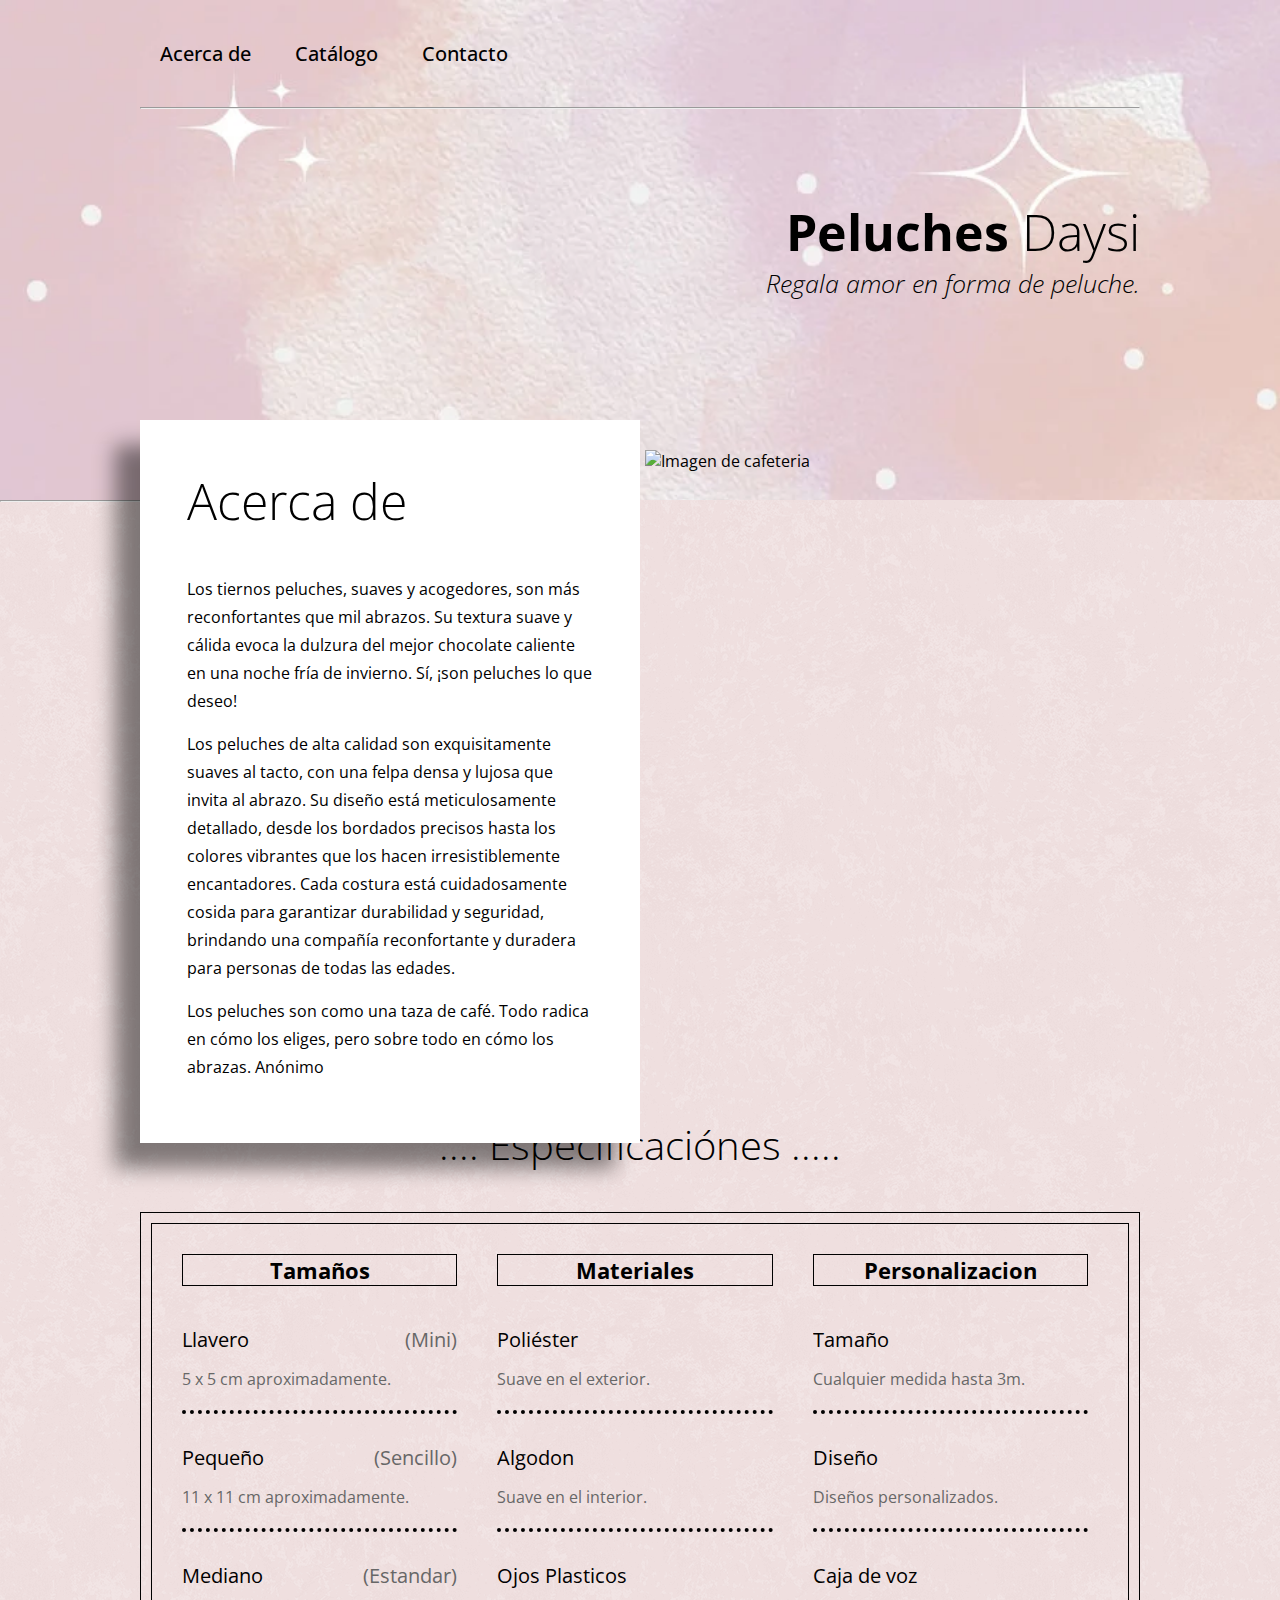
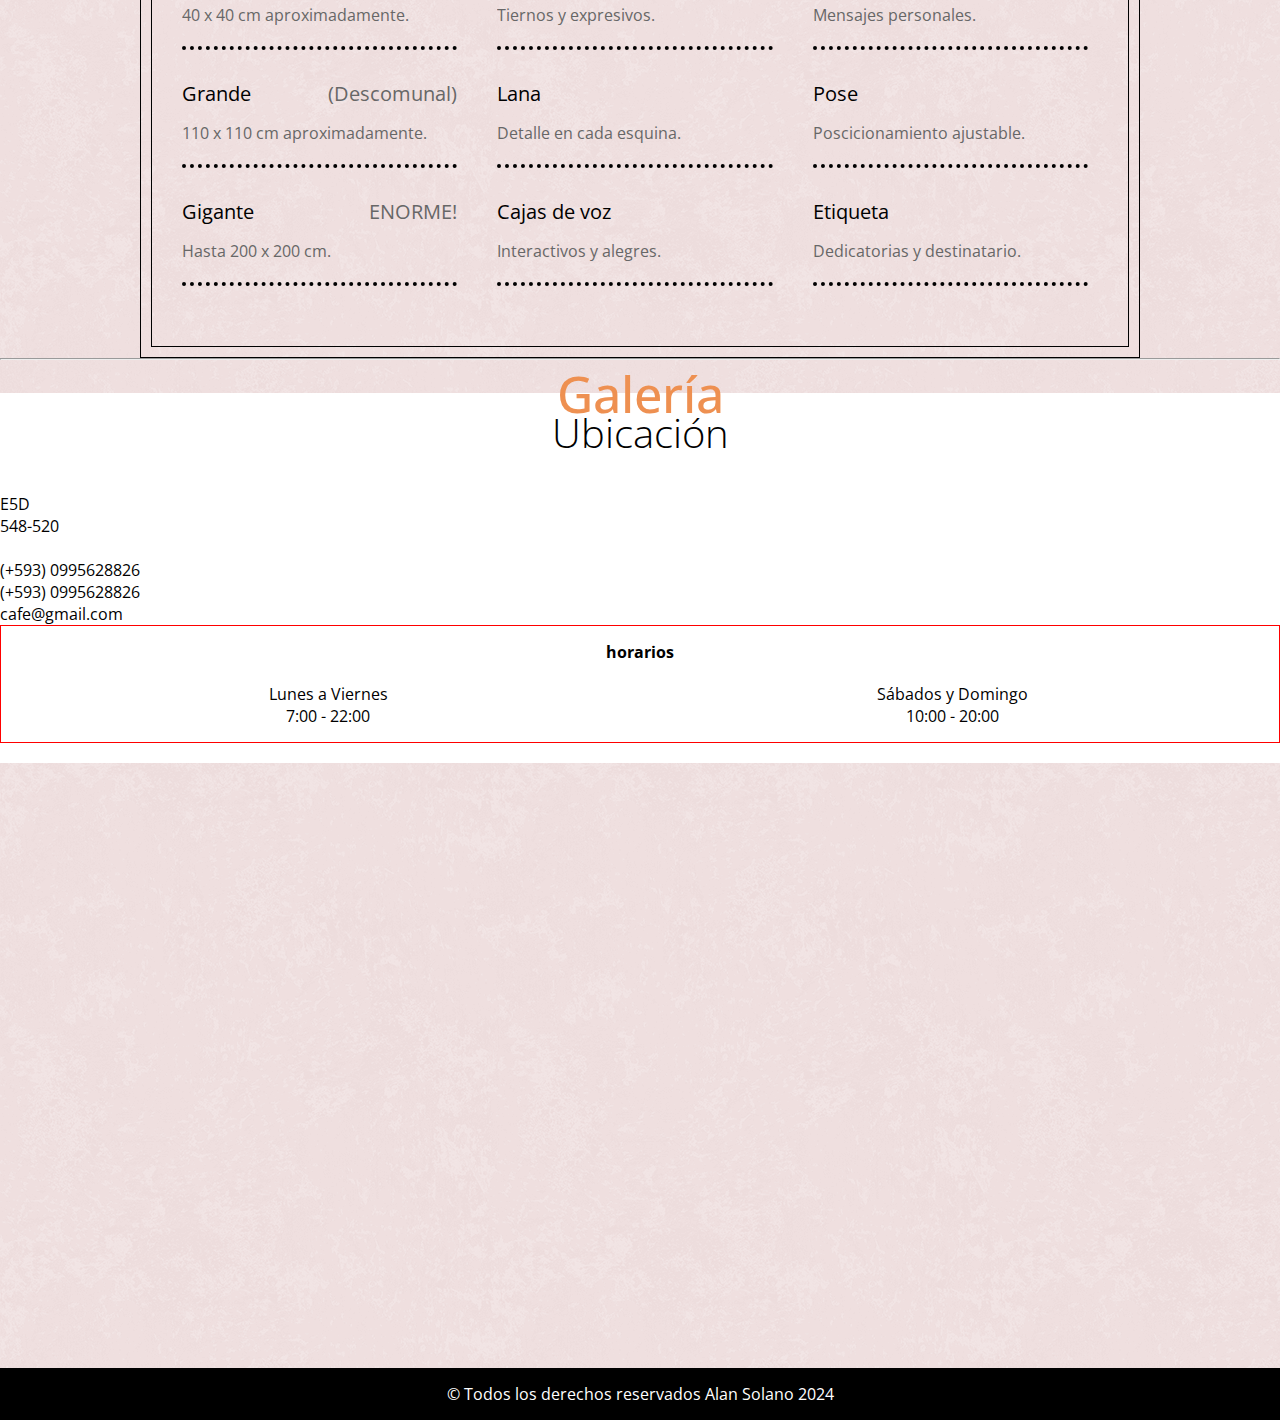
==== vistas/catalogo.html @ 6e0a6aca "proyecto" ====
<!--
    Programador:Alan Solano
    revicion:no
    fecha:24/04/2024
    detalle: Este el index de mi página web 
-->
<!DOCTYPE html>
<html lang="en">

<head>
    <meta charset="UTF-8">
    <meta name="viewport"
        content="width=device-width, user-scalable=0, maximun-scale=1.0, minimun-scale=1.0, initial-scale=1.0">
    <link rel="stylesheet" href="../estilos/estilos.css">
    <link rel="stylesheet" href="">
    <link rel="icon" type="image/png" href="imagenes/icono.png">
    <link href="https://fonts.googleapis.com/css2?family=Open+Sans:ital,wght@0,300..800;1,300..800&display=swap"
        rel="stylesheet">
    <title>Peluches Daysi</title>
   
</head>

<body>
    <header>
        <div class="contenedor">
            <nav class="menu">
                <a href="../index.html" id="btn-acerca-de">Acerca de</a>
                <a href="#" id="btn-catalogo">Catálogo</a>
                <a href="./contactos.html" id="btn-contacto">Contacto</a>
                <hr>
            </nav>
            <div class="texto">
                <h1 class="nombre">Peluches <span>Daysi</span></h1>
                <h3>Regala amor en forma de peluche.</h3>
            </div>
        </div>
    </header>
    <!--Section main-->
    <section class="main">
        <!--Seccion Acerca de-->
        <section class="acerca-de" id="acerca-de">
            <div class="contenedor">
                <div class="foto">
                    <img src="imagenes/peluche.jpg" alt="Imagen de cafeteria" id="img">
                </div>
                <article>
                    <h3>Acerca de</h3>
                    <p class="texto-central">Los tiernos peluches, suaves y acogedores, son más reconfortantes que mil abrazos. 
                        Su textura suave y cálida evoca la dulzura del mejor chocolate caliente en una noche fría de invierno. 
                        Sí, ¡son peluches lo que deseo!<br>
                    </p>
                    <p>Los peluches de alta calidad son exquisitamente suaves al tacto, con una felpa densa y lujosa que invita al abrazo. Su diseño está meticulosamente detallado, desde los bordados precisos hasta los colores vibrantes que los hacen irresistiblemente encantadores. Cada costura está cuidadosamente cosida para garantizar durabilidad y seguridad, brindando una compañía reconfortante y duradera para personas de todas las edades.</p>
                    <p class="texto-central">Los peluches son como una taza de café. Todo radica en cómo los eliges, pero sobre todo en cómo los abrazas. Anónimo
                    
                    </p>
                </article>
            </div>
            <hr>
        </section>
        <!--Fin acerca de -->
        <!--Fin menu-->
        <section class="menu">
            <div class="contenedor">
                <h3 class="titulo" id="platillos">.... Especificaciónes .....</h3>
                <div class="contenedor-menu">
                    <div class="contenedor-menu2">
                        <article>
                            <p class="categoria">Tamaños</p>
                            <div class="platos">
                                <p class="nombre">Llavero</p>
                                <p class="precio">(Mini)</p>
                                <p class="descripcion">5 x 5 cm aproximadamente.
                                </p>
                            </div>
                            <div class="platos">
                                <p class="nombre">Pequeño</p>
                                <p class="precio">(Sencillo)</p>
                                <p class="descripcion">11 x 11 cm aproximadamente.<br>
                                </p>
                            </div>
                            <div class="platos">
                                <p class="nombre">Mediano</p>
                                <p class="precio">(Estandar)</p>
                                <p class="descripcion">40 x 40 cm aproximadamente.
                                </p>
                            </div>
                            <div class="platos">
                                <p class="nombre">Grande</p>
                                <p class="precio">(Descomunal)</p>
                                <p class="descripcion">110 x 110 cm aproximadamente.
                                </p>
                            </div>
                            <div class="platos">
                                <p class="nombre">Gigante</p>
                                <p class="precio">ENORME!</p>
                                <p class="descripcion">Hasta 200 x 200 cm.
                                </p>
                            </div>
                        </article>
                        <!--Fin de la secion comer-->
                        <article>
                            <p class="categoria">Materiales</p>
                            <div class="platos">
                                <p class="nombre">Poliéster</p>
                                <p class="descripcion">Suave en el exterior.
                                </p>
                            </div>
                            <div class="platos">
                                <p class="nombre">Algodon</p>
                                <p class="descripcion">Suave en el interior.
                                </p>
                            </div>
                            <div class="platos">
                                <p class="nombre">Ojos Plasticos</p>
                                <p class="descripcion">Tiernos y expresivos.
                                </p>
                            </div>
                            <div class="platos">
                                <p class="nombre">Lana</p>
                                <p class="descripcion">Detalle en cada esquina.
                                </p>
                            </div>
                            <div class="platos">
                                <p class="nombre">Cajas de voz</p>
                                <p class="descripcion">Interactivos y alegres.
                                </p>
                            </div>
                        </article>
                        <article>
                            <p class="categoria">Personalizacion</p>
                            <div class="platos">
                                <p class="nombre">Tamaño</p>
                                <p class="descripcion">Cualquier medida hasta 3m.

                                </p>
                            </div>
                            <div class="platos">
                                <p class="nombre">Diseño</p>
                                <p class="descripcion">Diseños personalizados.
                                </p>
                            </div>
                            <div class="platos">
                                <p class="nombre">Caja de voz</p>
                                <p class="descripcion">Mensajes personales.
                                </p>
                            </div>
                            <div class="platos">
                                <p class="nombre">Pose</p>
                                <p class="descripcion">Poscicionamiento ajustable.
                                </p>
                            </div>
                            <div class="platos">
                                <p class="nombre">Etiqueta</p>
                                <p class="descripcion">Dedicatorias y destinatario.
                                </p>
                            </div>
                        </article>
                    </div>
                </div>
            </div>
        </section>
        <!--Fin de menú-->
        <!--Inicio de galería-->
        <hr>
        <h1 class="titulo-galeria">Galería</h1>
        <section class="galeria" id="galeria">
            <div class="foto">
                <a href=""><img src="imagenes/icono.png" alt=""></a>
            </div>
            <div class="foto">
                <a href=""><img src="imagenes/icono.png" alt=""></a>
            </div>
            <div class="foto">
                <a href=""><img src="imagenes/icono.png" alt=""></a>
            </div>
            
        </section>
        <hr>
        <!--Sección ubiación-->
        <section class="ubicacion" id="ubicacion">
            <div class="contenedor">
                <h3 class="titulo">Ubicación</h3>
            </div>
            <div class="direccion">
                <p class="calle">E5D <br />548-520</p><br>
                <p class="telefono">(+593) 0995628826</p>
                <p class="telefono">(+593) 0995628826</p>
                <p class="correo"> cafe@gmail.com</p>
            </div>
            <div class="horarios">
                <h4>horarios</h4>
                <p class="entre-semana">Lunes a Viernes <br> 7:00 - 22:00</p>
                <p class="fin-semana">Sábados y Domingo <br> 10:00 - 20:00</p>
            </div>

        </section>
        <!--Fin contactos-->
        <!--Inicio mapa-->
        <section class="mapa">
            <iframe
                src="https://www.google.com/maps/embed?pb=!1m18!1m12!1m3!1d3989.795718801471!2d-78.49954532596028!3d-0.19285473540654408!2m3!1f0!2f0!3f0!3m2!1i1024!2i768!4f13.1!3m3!1m2!1s0x91d59a6a396e7a79%3A0xb00ae5ab53467167!2sInstituto%20Superior%20Tecnol%C3%B3gico%20Quito!5e0!3m2!1ses-419!2sec!4v1714058876182!5m2!1ses-419!2sec"
                width="800" height="600" style="border:0;" allowfullscreen="" loading="lazy"
                referrerpolicy="no-referrer-when-downgrade"></iframe>

        </section>
        <!--finde mapa-->

    </section>
    <!--fin seccion main-->
    <footer>
        <div class="contendeorf">
            <div class="copyrigh">
                <p>&copy; Todos los derechos reservados Alan Solano 2024</p>
            </div>
        </div>
    </footer>
</body>

</html>
---- estilos/estilos.css ----
* {
    margin: 0;
    padding: 0;
    -webkit-box-sizing: border-box;
    -moz-box-sizing: border-box;
    box-sizing: border-box;
    background-color: url('../imagenes/bg.jpg');
}

body {
    font-family: "Open Sans", Arial, Sans-serif;
    font-size: 16px;
}

.contenedor {
    width: 90%;
    max-width: 1000px;
    margin: auto;
    overflow: hidden;
}

/*----ESTILOS HEADER-----*/
header {
    width: 100%;
    background: url('../imagenes/fondo.jpg') #f8c0d3;
    background-size: cover;
    background-attachment: fixed;
    background-position: center 0;
}

header .contenedor {
    position: relative;
    height: 500px;
}

header .menu {
    width: 100%;
    text-align: left;
}

header .menu a {
    color: rgb(0, 0, 0);
    font-size: 20px;
    font-weight: 500;
    display: inline-block;
    margin: 40px 20px;
    text-decoration: none;
    position: relative;
}

header .menu a:hover {
    color: rgb(245, 68, 245);
    text-decoration: underline;

}

header .texto {
    width: 100%;
    color: #000000;
    position: absolute;
    top: 50%;
    margin-top: -52px;
    text-align: right;

}

header .texto .nombre {
    font-size: 50px;
    font-weight: 600px;
}

header .texto .nombre span {
    font-weight: 300;
}

header .texto h3 {
    font-style: italic;
    font-size: 25px;
    font-weight: 300;
}

/*---MAIN---*/
.main {
    background: url('../imagenes/bg-all.jpg');
    background-repeat: repeat;
}

.main .acerca-de .contenedor {
    overflow: visible;
    position: relative;
}

.main .acerca-de .foto {
    width: 50%;
    position: relative;
    left: 5px;
    top: -50px;
    z-index: 0;
    float: right;
}

.main .acerca-de .foto img {
    vertical-align: top;
    width: 105%;
}

.main .acerca-de article {
    background: white;
    padding: 47px;
    width: 50%;
    position: absolute;
    top: -80px;
    z-index: 0;
    float: left;
    box-shadow: -25px 25px 20px rgba(0, 0, 0, 0.466);
}

.main .acerca-de article h3 {
    font-size: 50px;
    font-weight: 300;
    margin-bottom: 40px;


}

.main .acerca-de article p {

    line-height: 28px;
    margin-bottom: 15px;
}


/*---SECTION MENU---*/
.main .menu {
    padding-top: 590px;
}

.main .menu .titulo {
    font-size: 40px;
    font-weight: 300;
    margin-top: 25px;
    text-align: center;
    margin-bottom: 40px;
}


.main .menu .contenedor-menu,
.main .menu .contenedor-menu2 {
    border: 1px solid black;
    background: transparent;
    padding: 10px;
    overflow: hidden;


}

.main .menu article {
    padding: 20px;
    width: 33%;
    float: left;
}

.main .menu article .categoria {
    text-align: center;
    margin-bottom: 40px;
    font-weight: 700;
    font-size: 22px;
    border: 1px solid rgb(0, 0, 0);
}

.main .menu .platos {
    margin-bottom: 30px;
    padding-bottom: 20px;
    border-bottom: 4px dotted black;
    overflow: hidden;
}

.main .menu .nombre {
    font-size: 20px;
    margin-bottom: 15px;
    float: left;
}

.main .menu .precio {
    font-size: 20px;
    margin-bottom: 15px;
    color: #676767;
    float: right;
}

.main .menu .descripcion {
    font-size: 16px;
    color: #676767;
    clear: both;
}

.main .galeria {
    padding: 10%;
    overflow: hidden;
    margin-top: -150px;
    margin-bottom: -150px;
}

.main .titulo-galeria{
    text-align: center;
    font-size: 50px;
    color: rgb(238, 144, 81);
    font-weight: 500;
}

.main .galeria .foto {
    width: 33%;
    float: left;
 
padding: 10px;
}


.main .galeria .foto img {
    width: 100%;
    vertical-align: top;
    opacity: .7;
}


.main .galeria .foto img:hover {
    opacity: 1;
    -webkit-transition: all .3s ease;
    -o-transition: all .3 ease;
    transition: all .3 ease;
}

/*----Ubicación ----*/
.main .ubicacion {
    background: #fff;
    padding: 20px 0;
    overflow: hidden;
    margin-top: -35px;
}

.main .ubicacion .titulo {
    text-align: center;
    font-size: 40px;
    line-height: 40px;
    font-weight: 300;
    margin-bottom: 40px;
}


.main .ubicacion .horarios {
    float: right;
    width: 100%;
    text-align: right;
    overflow: hidden;
    padding: 15px;
    border: 1px solid red;
}


.main .ubicacion .horarios h4 {
    text-align: center;
    margin-bottom: 20px;
}

.main .ubicacion .horarios .entre-semana,
.main .ubicacion .horarios .fin-semana {
    width: 50%;
    float: left;
    text-align: center;
}

.main .mapa {
    width: 100%;
    overflow: hidden;
}

.main .mapa iframe {
    width: 100%;
    max-height: 600px;
}

/*---footer---*/
footer {
    background: #000;
}

footer .copyrigh {
    text-align: center;
    padding: 15px 0;
    color: #fff;
}

/*---Media Querys---*/

@media screen and (max-width : 800px) {
    header .contenedor {
        position: static;
        height: auto;
    }

    header .texto {
        position: static;
        margin: 100px 0;
    }

    header .menu {
        text-align: center;
    }

    header .menu a {
        margin: 20px 10px;
    }

    header .contenedor .texto h1 {
        font-size: 30px;
    }

    header .contenedor .texto h3 {
        font-size: 18px;
    }

    .main .acerca-de .foto {
        width: 100%;
        position: relative;
    }

    .main .acerca-de article {
        position: relative;
        width: 100%;
    }
    .main .menu article {
        width: 100%;
    }
    .main .menu {
        padding-top: 300px;
    }
    .main .galeria .foto {
        width: 50%;
    }

}
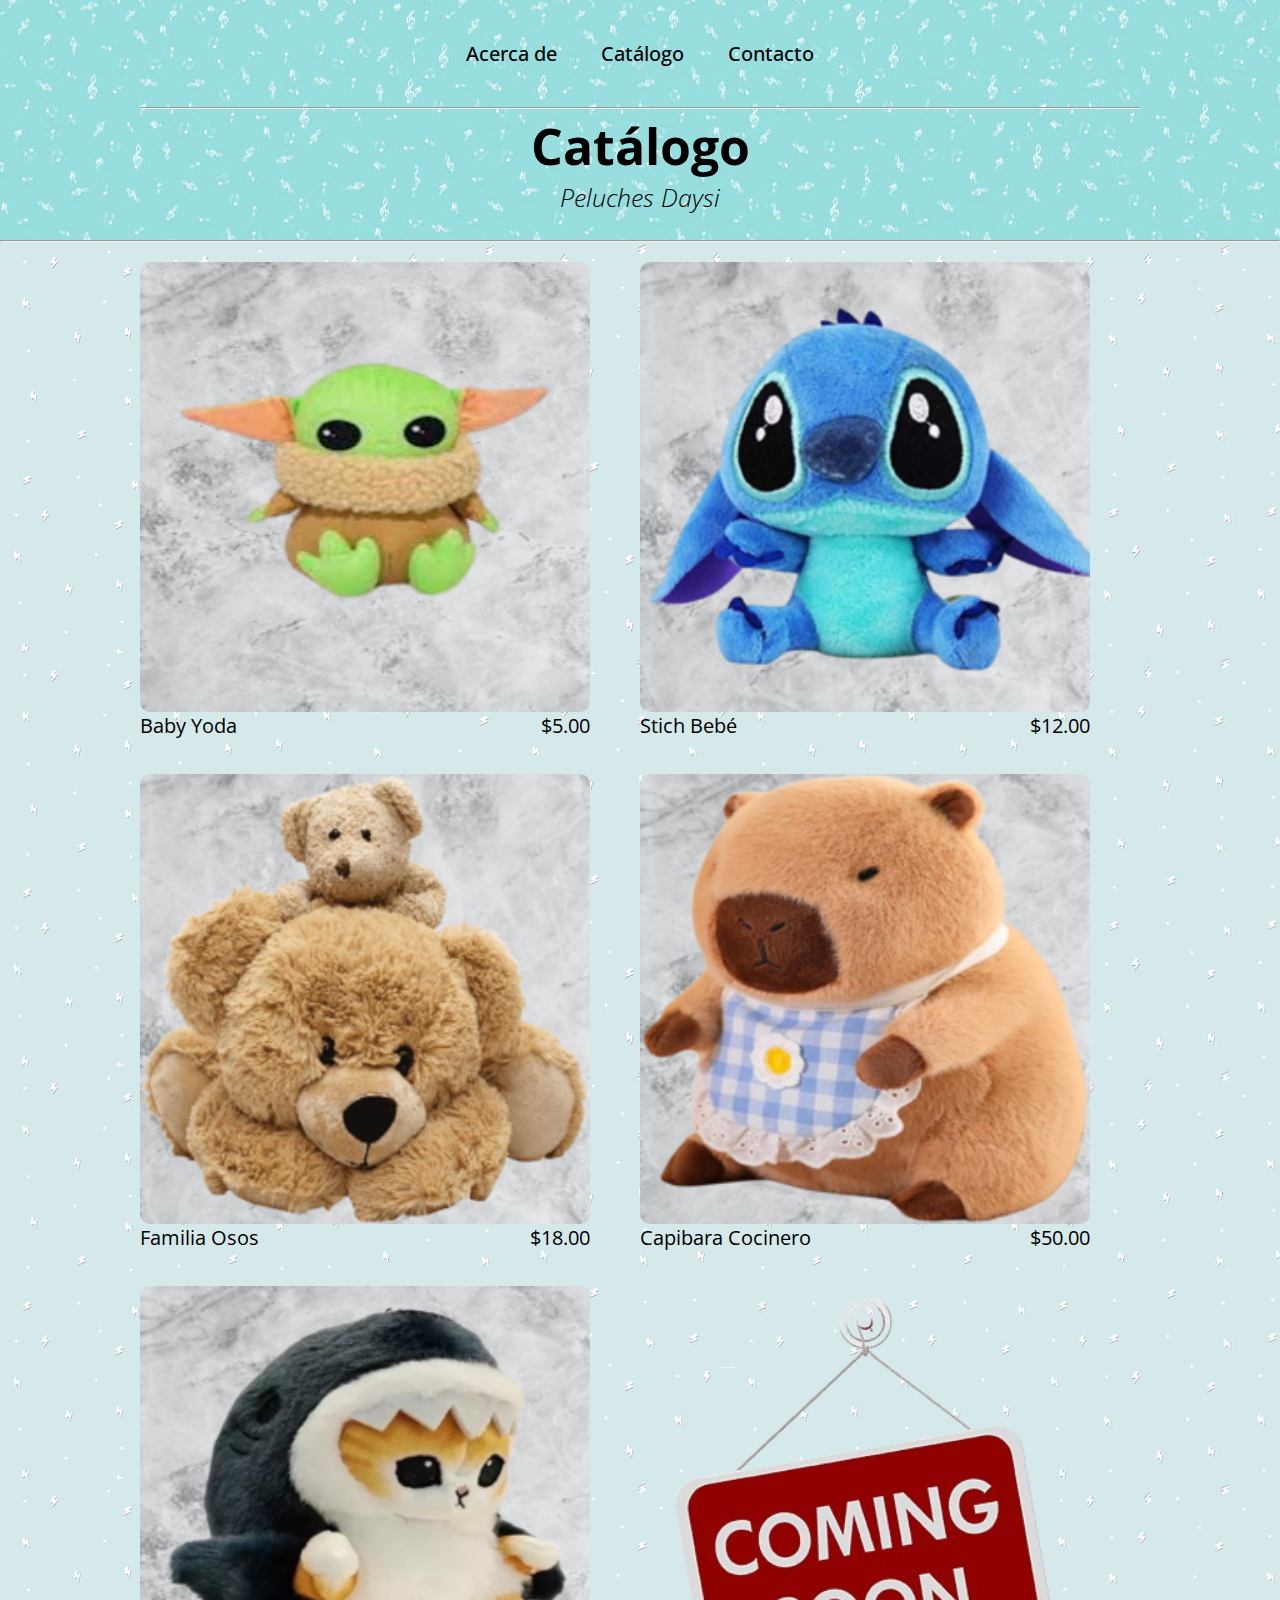
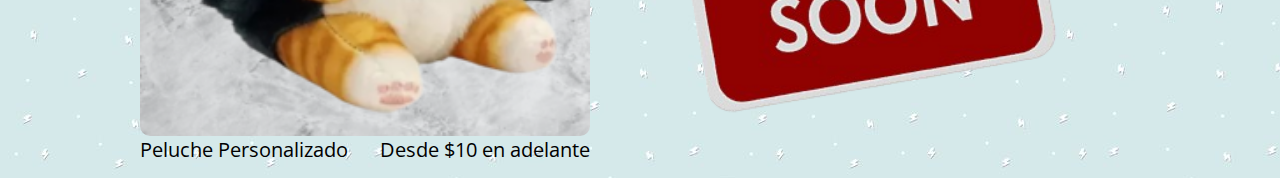
==== commit c8af1702: "proyecto" ====
--- a/vistas/catalogo.html
+++ b/vistas/catalogo.html
@@ -1,8 +1,7 @@
 <!--
     Programador:Alan Solano
-    revicion:no
-    fecha:24/04/2024
-    detalle: Este el index de mi página web 
+    fecha:28/04/2024
+    detalle: Este el catalogo de mi página web 
 -->
 <!DOCTYPE html>
 <html lang="en">
@@ -11,17 +10,18 @@
     <meta charset="UTF-8">
     <meta name="viewport"
         content="width=device-width, user-scalable=0, maximun-scale=1.0, minimun-scale=1.0, initial-scale=1.0">
-    <link rel="stylesheet" href="../estilos/estilos.css">
+    <link rel="stylesheet" href="../estilos/estiloscat.css">
     <link rel="stylesheet" href="">
-    <link rel="icon" type="image/png" href="imagenes/icono.png">
+    <link rel="icon" type="image/png" href="../imagenes/icono.png">
     <link href="https://fonts.googleapis.com/css2?family=Open+Sans:ital,wght@0,300..800;1,300..800&display=swap"
         rel="stylesheet">
-    <title>Peluches Daysi</title>
-   
+    <title>Catálogo</title>
+
 </head>
 
 <body>
     <header>
+        <!--Inicio Header-->
         <div class="contenedor">
             <nav class="menu">
                 <a href="../index.html" id="btn-acerca-de">Acerca de</a>
@@ -30,190 +30,71 @@
                 <hr>
             </nav>
             <div class="texto">
-                <h1 class="nombre">Peluches <span>Daysi</span></h1>
-                <h3>Regala amor en forma de peluche.</h3>
+                <h1 class="nombre">Catálogo</h1>
+                <h3>Peluches Daysi</h3>
             </div>
         </div>
     </header>
+    <!--Fin Header-->
     <!--Section main-->
     <section class="main">
-        <!--Seccion Acerca de-->
-        <section class="acerca-de" id="acerca-de">
+        <hr>
+        <section class="cat">
             <div class="contenedor">
-                <div class="foto">
-                    <img src="imagenes/peluche.jpg" alt="Imagen de cafeteria" id="img">
-                </div>
-                <article>
-                    <h3>Acerca de</h3>
-                    <p class="texto-central">Los tiernos peluches, suaves y acogedores, son más reconfortantes que mil abrazos. 
-                        Su textura suave y cálida evoca la dulzura del mejor chocolate caliente en una noche fría de invierno. 
-                        Sí, ¡son peluches lo que deseo!<br>
-                    </p>
-                    <p>Los peluches de alta calidad son exquisitamente suaves al tacto, con una felpa densa y lujosa que invita al abrazo. Su diseño está meticulosamente detallado, desde los bordados precisos hasta los colores vibrantes que los hacen irresistiblemente encantadores. Cada costura está cuidadosamente cosida para garantizar durabilidad y seguridad, brindando una compañía reconfortante y duradera para personas de todas las edades.</p>
-                    <p class="texto-central">Los peluches son como una taza de café. Todo radica en cómo los eliges, pero sobre todo en cómo los abrazas. Anónimo
-                    
-                    </p>
-                </article>
-            </div>
-            <hr>
-        </section>
-        <!--Fin acerca de -->
-        <!--Fin menu-->
-        <section class="menu">
-            <div class="contenedor">
-                <h3 class="titulo" id="platillos">.... Especificaciónes .....</h3>
-                <div class="contenedor-menu">
-                    <div class="contenedor-menu2">
-                        <article>
-                            <p class="categoria">Tamaños</p>
-                            <div class="platos">
-                                <p class="nombre">Llavero</p>
-                                <p class="precio">(Mini)</p>
-                                <p class="descripcion">5 x 5 cm aproximadamente.
-                                </p>
-                            </div>
-                            <div class="platos">
-                                <p class="nombre">Pequeño</p>
-                                <p class="precio">(Sencillo)</p>
-                                <p class="descripcion">11 x 11 cm aproximadamente.<br>
-                                </p>
-                            </div>
-                            <div class="platos">
-                                <p class="nombre">Mediano</p>
-                                <p class="precio">(Estandar)</p>
-                                <p class="descripcion">40 x 40 cm aproximadamente.
-                                </p>
-                            </div>
-                            <div class="platos">
-                                <p class="nombre">Grande</p>
-                                <p class="precio">(Descomunal)</p>
-                                <p class="descripcion">110 x 110 cm aproximadamente.
-                                </p>
-                            </div>
-                            <div class="platos">
-                                <p class="nombre">Gigante</p>
-                                <p class="precio">ENORME!</p>
-                                <p class="descripcion">Hasta 200 x 200 cm.
-                                </p>
-                            </div>
-                        </article>
-                        <!--Fin de la secion comer-->
-                        <article>
-                            <p class="categoria">Materiales</p>
-                            <div class="platos">
-                                <p class="nombre">Poliéster</p>
-                                <p class="descripcion">Suave en el exterior.
-                                </p>
-                            </div>
-                            <div class="platos">
-                                <p class="nombre">Algodon</p>
-                                <p class="descripcion">Suave en el interior.
-                                </p>
-                            </div>
-                            <div class="platos">
-                                <p class="nombre">Ojos Plasticos</p>
-                                <p class="descripcion">Tiernos y expresivos.
-                                </p>
-                            </div>
-                            <div class="platos">
-                                <p class="nombre">Lana</p>
-                                <p class="descripcion">Detalle en cada esquina.
-                                </p>
-                            </div>
-                            <div class="platos">
-                                <p class="nombre">Cajas de voz</p>
-                                <p class="descripcion">Interactivos y alegres.
-                                </p>
-                            </div>
-                        </article>
-                        <article>
-                            <p class="categoria">Personalizacion</p>
-                            <div class="platos">
-                                <p class="nombre">Tamaño</p>
-                                <p class="descripcion">Cualquier medida hasta 3m.
-
-                                </p>
-                            </div>
-                            <div class="platos">
-                                <p class="nombre">Diseño</p>
-                                <p class="descripcion">Diseños personalizados.
-                                </p>
-                            </div>
-                            <div class="platos">
-                                <p class="nombre">Caja de voz</p>
-                                <p class="descripcion">Mensajes personales.
-                                </p>
-                            </div>
-                            <div class="platos">
-                                <p class="nombre">Pose</p>
-                                <p class="descripcion">Poscicionamiento ajustable.
-                                </p>
-                            </div>
-                            <div class="platos">
-                                <p class="nombre">Etiqueta</p>
-                                <p class="descripcion">Dedicatorias y destinatario.
-                                </p>
-                            </div>
-                        </article>
+                <!--Inicio Catálogo-->
+                <div class="catlg">
+                    <div class="thumb">
+                        <a href="../vistas/pel1.html"><img src="../imagenes/catalogo/pel1.jpg" alt="Lorem Ipsum"></a>
+                    </div>
+                    <div class="descripcion">
+                        <p class="nombre">Baby Yoda</p>
+                        <p class="precio">$5.00</p>
                     </div>
                 </div>
-            </div>
+                <div class="catlg">
+                    <div class="thumb">
+                        <a href="../vistas/pel2.html"><img src="../imagenes/catalogo/pel2.jpg" alt="Lorem Ipsum"></a>
+                    </div>
+                    <div class="descripcion">
+                        <p class="nombre">Stich Bebé</p>
+                        <p class="precio">$12.00</p>
+                    </div>
+                </div>
+                <div class="catlg">
+                    <div class="thumb">
+                        <a href="../vistas/pel3.html"><img src="../imagenes/catalogo/pel3.jpg" alt="Lorem Ipsum"></a>
+                    </div>
+                    <div class="descripcion">
+                        <p class="nombre">Familia Osos</p>
+                        <p class="precio">$18.00</p>
+                    </div>
+                </div>
+                <div class="catlg">
+                    <div class="thumb">
+                        <a href="../vistas/pel4.html"><img src="../imagenes/catalogo/pel4.jpg" alt="Lorem Ipsum"></a>
+                    </div>
+                    <div class="descripcion">
+                        <p class="nombre">Capibara Cocinero</p>
+                        <p class="precio">$50.00</p>
+                    </div>
+                </div>
+                <div class="catlg">
+                    <div class="thumb">
+                        <a href="../vistas/pel5.html"><img src="../imagenes/catalogo/pel5.jpg" alt="Lorem Ipsum"></a>
+                    </div>
+                    <div class="descripcion">
+                        <p class="nombre">Peluche Personalizado</p>
+                        <p class="precio">Desde $10 en adelante</p>
+                    </div>
+                </div>
+                <div class="catlg">
+                    <div class="thumb">
+                        <a href="#"><img src="../imagenes/catalogo/prox.png" alt="Lorem Ipsum"></a>
+                    </div>
+                </div>
+                <!--Fin Catalogo-->
         </section>
-        <!--Fin de menú-->
-        <!--Inicio de galería-->
-        <hr>
-        <h1 class="titulo-galeria">Galería</h1>
-        <section class="galeria" id="galeria">
-            <div class="foto">
-                <a href=""><img src="imagenes/icono.png" alt=""></a>
-            </div>
-            <div class="foto">
-                <a href=""><img src="imagenes/icono.png" alt=""></a>
-            </div>
-            <div class="foto">
-                <a href=""><img src="imagenes/icono.png" alt=""></a>
-            </div>
-            
-        </section>
-        <hr>
-        <!--Sección ubiación-->
-        <section class="ubicacion" id="ubicacion">
-            <div class="contenedor">
-                <h3 class="titulo">Ubicación</h3>
-            </div>
-            <div class="direccion">
-                <p class="calle">E5D <br />548-520</p><br>
-                <p class="telefono">(+593) 0995628826</p>
-                <p class="telefono">(+593) 0995628826</p>
-                <p class="correo"> cafe@gmail.com</p>
-            </div>
-            <div class="horarios">
-                <h4>horarios</h4>
-                <p class="entre-semana">Lunes a Viernes <br> 7:00 - 22:00</p>
-                <p class="fin-semana">Sábados y Domingo <br> 10:00 - 20:00</p>
-            </div>
-
-        </section>
-        <!--Fin contactos-->
-        <!--Inicio mapa-->
-        <section class="mapa">
-            <iframe
-                src="https://www.google.com/maps/embed?pb=!1m18!1m12!1m3!1d3989.795718801471!2d-78.49954532596028!3d-0.19285473540654408!2m3!1f0!2f0!3f0!3m2!1i1024!2i768!4f13.1!3m3!1m2!1s0x91d59a6a396e7a79%3A0xb00ae5ab53467167!2sInstituto%20Superior%20Tecnol%C3%B3gico%20Quito!5e0!3m2!1ses-419!2sec!4v1714058876182!5m2!1ses-419!2sec"
-                width="800" height="600" style="border:0;" allowfullscreen="" loading="lazy"
-                referrerpolicy="no-referrer-when-downgrade"></iframe>
-
-        </section>
-        <!--finde mapa-->
-
     </section>
-    <!--fin seccion main-->
-    <footer>
-        <div class="contendeorf">
-            <div class="copyrigh">
-                <p>&copy; Todos los derechos reservados Alan Solano 2024</p>
-            </div>
-        </div>
-    </footer>
 </body>
 
 </html>--- a/estilos/estiloscat.css
+++ b/estilos/estiloscat.css
@@ -0,0 +1,116 @@
+* {
+    margin: 0;
+    padding: 0;
+    -webkit-box-sizing: border-box;
+    -moz-box-sizing: border-box;
+    box-sizing: border-box;
+    background-color: url('../imagenes/bg.jpg');
+}
+
+body {
+    font-family: "Open Sans", Arial, Sans-serif;
+    font-size: 16px;
+}
+
+.contenedor {
+    width: 90%;
+    max-width: 1000px;
+    margin: auto;
+    overflow: hidden;
+}
+
+/*----ESTILOS HEADER-----*/
+header {
+    width: 100%;
+    background: url('../imagenes/catalogo/fond.jpg') #9fecec;
+    background-attachment: fixed;
+    background-position: center;
+}
+
+header .contenedor {    
+    position: relative;
+    height: 240px;
+}
+
+header .menu {
+    width: 100%;
+    text-align: center;
+}
+
+header .menu a {
+    color: rgb(0, 0, 0);
+    font-size: 20px;
+    font-weight: 500;
+    display: inline-block;
+    margin: 40px 20px;
+    text-decoration: none;
+}
+
+header .menu a:hover {
+    color: rgb(245, 68, 245);
+    text-decoration: underline;
+    margin-top: 35px;
+
+}
+
+header .texto {
+    width: 100%;
+    color: #000000;
+    position: absolute;
+    top: 50%;
+    margin-top: -8px;
+    text-align: center;
+
+}
+
+header .texto .nombre {
+    font-size: 50px;
+    font-weight: 600px;
+}
+
+header .texto h3 {
+    font-style: italic;
+    font-size: 25px;
+    font-weight: 300;
+}
+
+/*---MAIN---*/
+.main {
+    background: url('../imagenes/catalogo/bg-cat.jpg');
+    background-repeat: repeat;
+}
+
+
+.main .catlg{
+    width: 50%;
+    float: left;
+}
+
+.main .catlg .thumb img {
+    width: 90%;
+    margin-top: 20px;
+    vertical-align: top;
+   border-radius: 10px;
+}
+
+.main .cat .nombre {
+    font-size: 20px;
+    margin-bottom: 15px;
+    float: left;
+}
+
+.main .cat .precio {
+    font-size: 20px;
+    margin-bottom: 15px;
+    margin-right: 50px;
+    float: right;
+}
+
+
+.main .catlg .thumb img:hover {
+    opacity: .7;
+    border: 5px double rgba(114, 114, 114, 0.767);
+    -webkit-transition: all .3s ease;
+    -o-transition: all .3 ease;
+    transition: all .3 ease;
+}
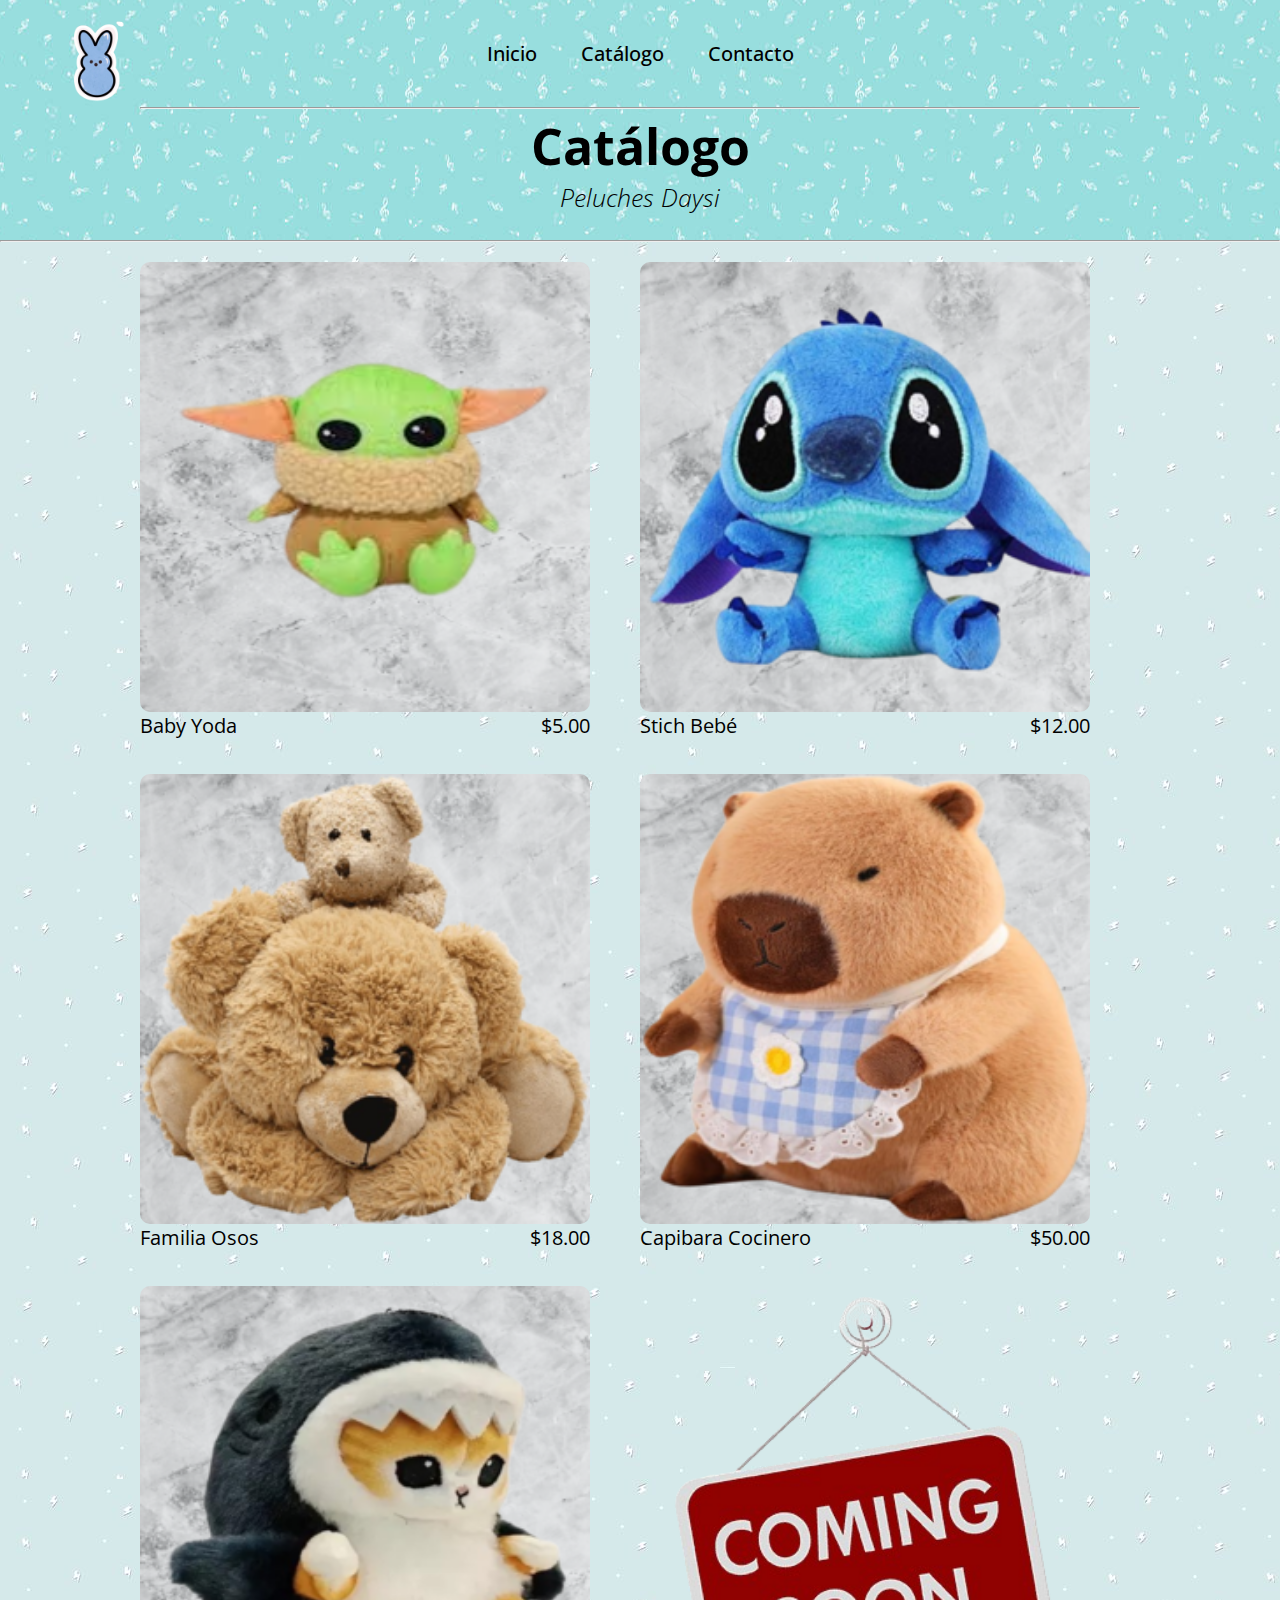
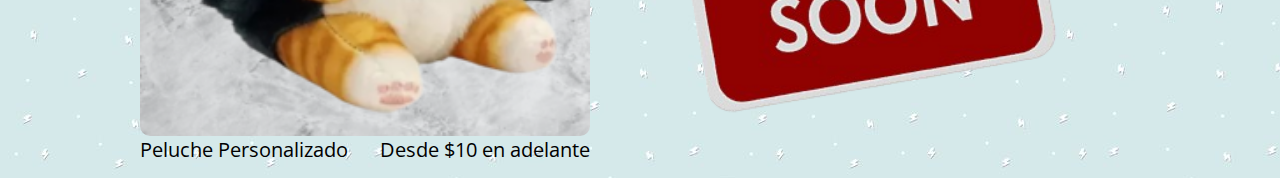
==== commit 9fc83d9d: "proy" ====
--- a/vistas/catalogo.html
+++ b/vistas/catalogo.html
@@ -21,10 +21,15 @@
 
 <body>
     <header>
+        <div class="ikon">
+            <a href="../index.html"><img src="../imagenes/icono.png" alt="Lorem Ipsum"></a>
+        </div>
         <!--Inicio Header-->
         <div class="contenedor">
+            
             <nav class="menu">
-                <a href="../index.html" id="btn-acerca-de">Acerca de</a>
+               
+                <a href="../index.html" id="btn-acerca-de">Inicio</a>
                 <a href="#" id="btn-catalogo">Catálogo</a>
                 <a href="./contactos.html" id="btn-contacto">Contacto</a>
                 <hr>
--- a/estilos/estiloscat.css
+++ b/estilos/estiloscat.css
@@ -32,6 +32,19 @@
     height: 240px;
 }
 
+header .ikon{
+    text-align: left;
+    margin-left: 50px;
+}
+.ikon img{
+    position: absolute;
+    margin-top: 10px;
+    width: 100px;
+   
+}
+.ikon img:hover{
+    opacity: .7;
+}
 header .menu {
     width: 100%;
     text-align: center;
@@ -47,7 +60,7 @@
 }
 
 header .menu a:hover {
-    color: rgb(245, 68, 245);
+    color: rgb(46, 175, 164);
     text-decoration: underline;
     margin-top: 35px;
 
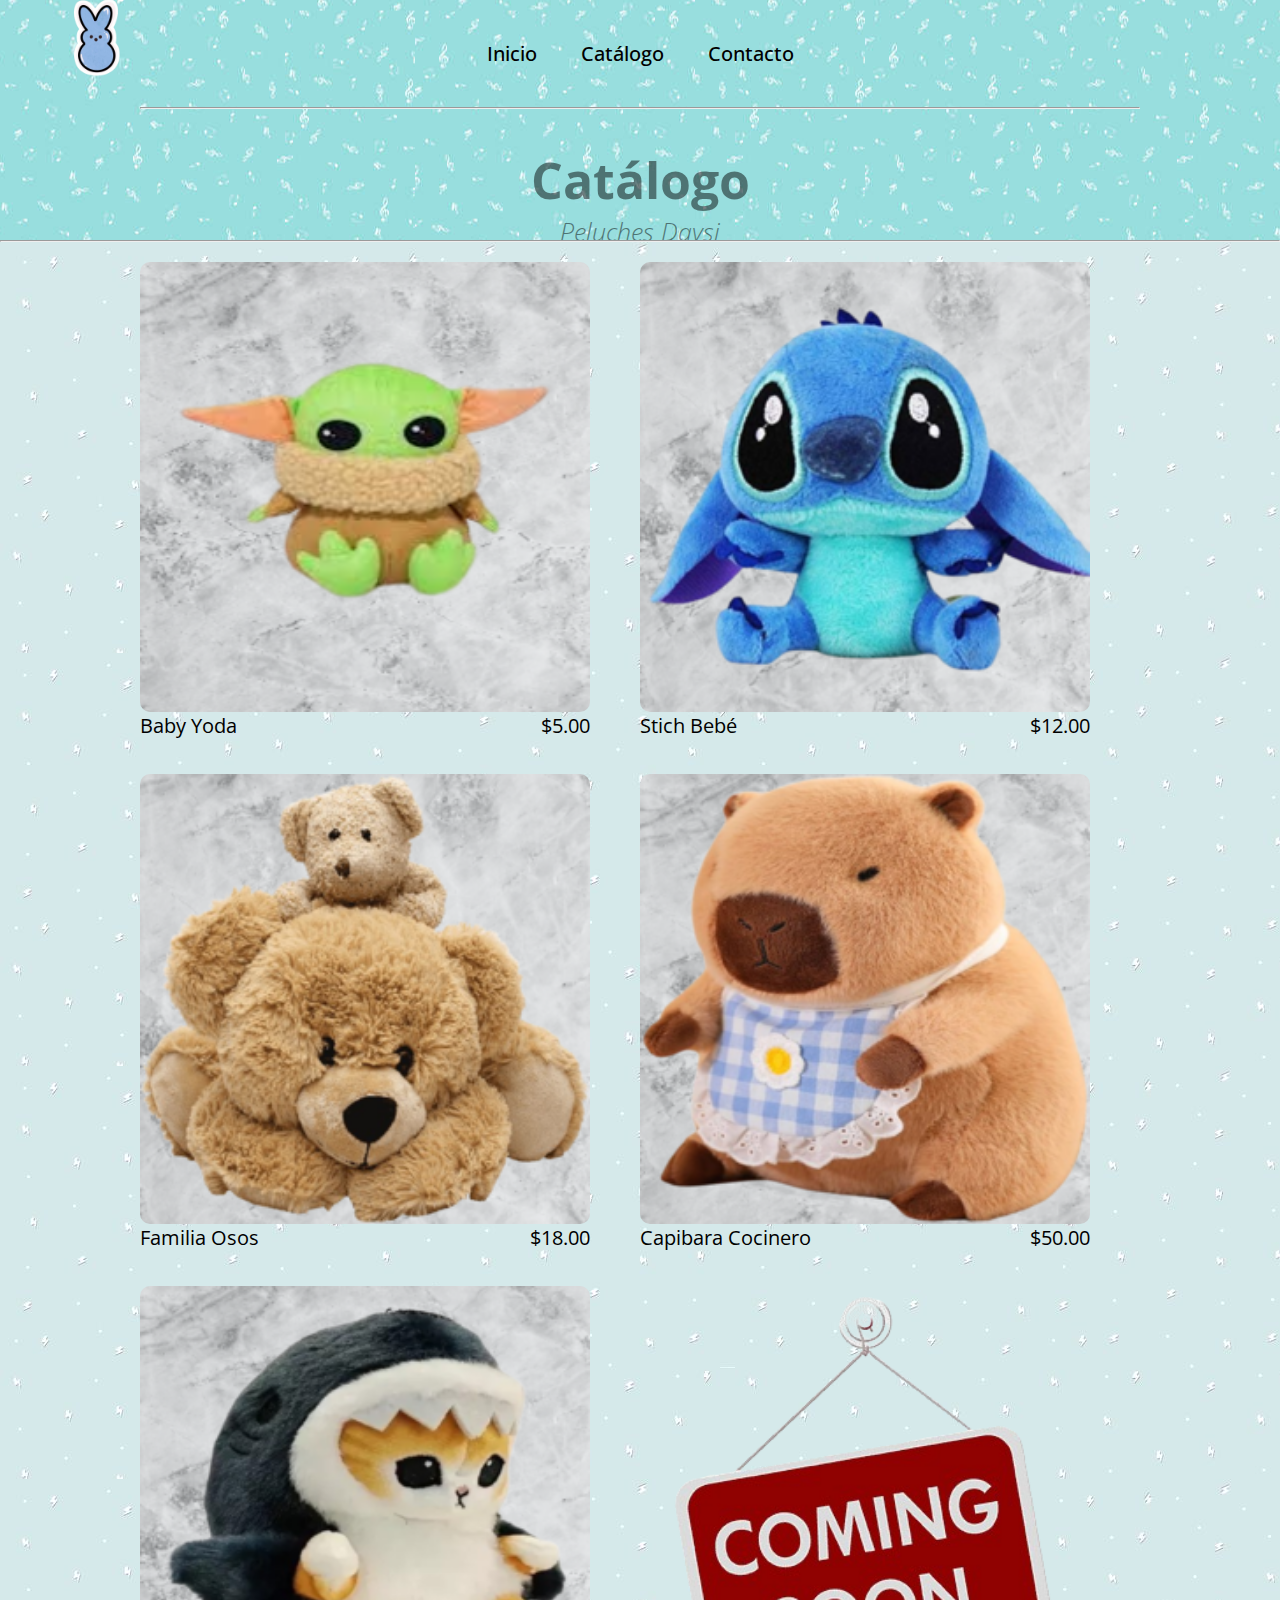
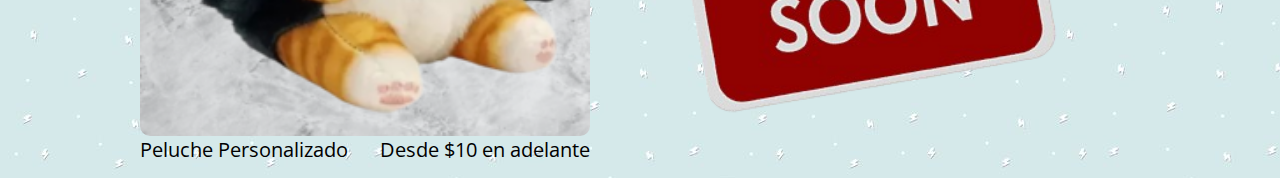
==== commit a8afa5e7: "proy2" ====
--- a/vistas/catalogo.html
+++ b/vistas/catalogo.html
@@ -26,9 +26,7 @@
         </div>
         <!--Inicio Header-->
         <div class="contenedor">
-            
             <nav class="menu">
-               
                 <a href="../index.html" id="btn-acerca-de">Inicio</a>
                 <a href="#" id="btn-catalogo">Catálogo</a>
                 <a href="./contactos.html" id="btn-contacto">Contacto</a>
@@ -100,6 +98,8 @@
                 <!--Fin Catalogo-->
         </section>
     </section>
+    <script src="../js/jquery-3.1.1.min.js"></script>
+    <script src="../js/java_script1.js"></script>
 </body>
 
 </html>--- a/estilos/estiloscat.css
+++ b/estilos/estiloscat.css
@@ -126,4 +126,4 @@
     -webkit-transition: all .3s ease;
     -o-transition: all .3 ease;
     transition: all .3 ease;
-}
+}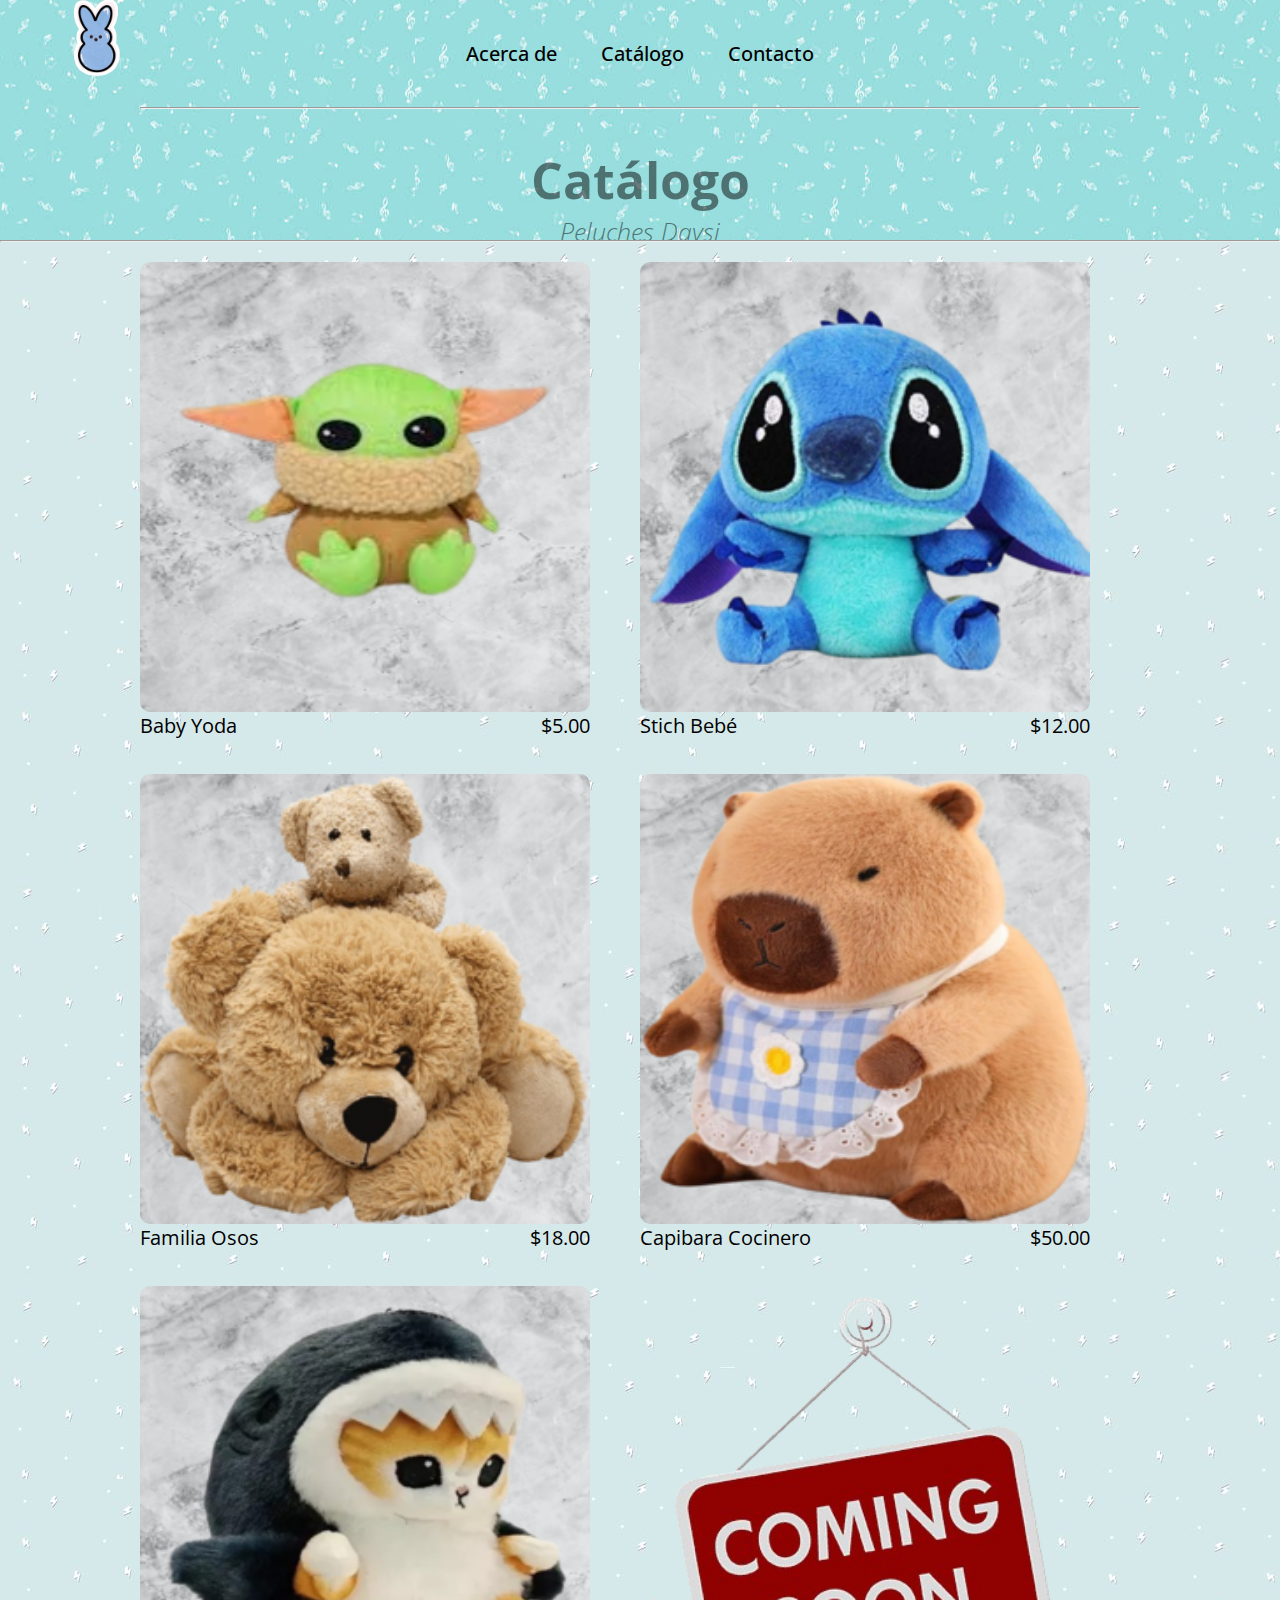
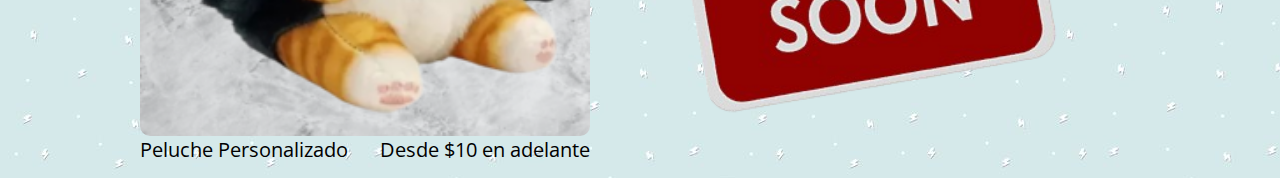
==== commit 33309d87: "proy2" ====
--- a/vistas/catalogo.html
+++ b/vistas/catalogo.html
@@ -24,10 +24,14 @@
         <div class="ikon">
             <a href="../index.html"><img src="../imagenes/icono.png" alt="Lorem Ipsum"></a>
         </div>
+        <div class="ikon">
+            <a href="../index.html"><img src="../imagenes/icono.png" alt="Lorem Ipsum"></a>
+        </div>
         <!--Inicio Header-->
         <div class="contenedor">
+            
             <nav class="menu">
-                <a href="../index.html" id="btn-acerca-de">Inicio</a>
+                <a href="../index.html" id="btn-acerca-de">Acerca de</a>
                 <a href="#" id="btn-catalogo">Catálogo</a>
                 <a href="./contactos.html" id="btn-contacto">Contacto</a>
                 <hr>
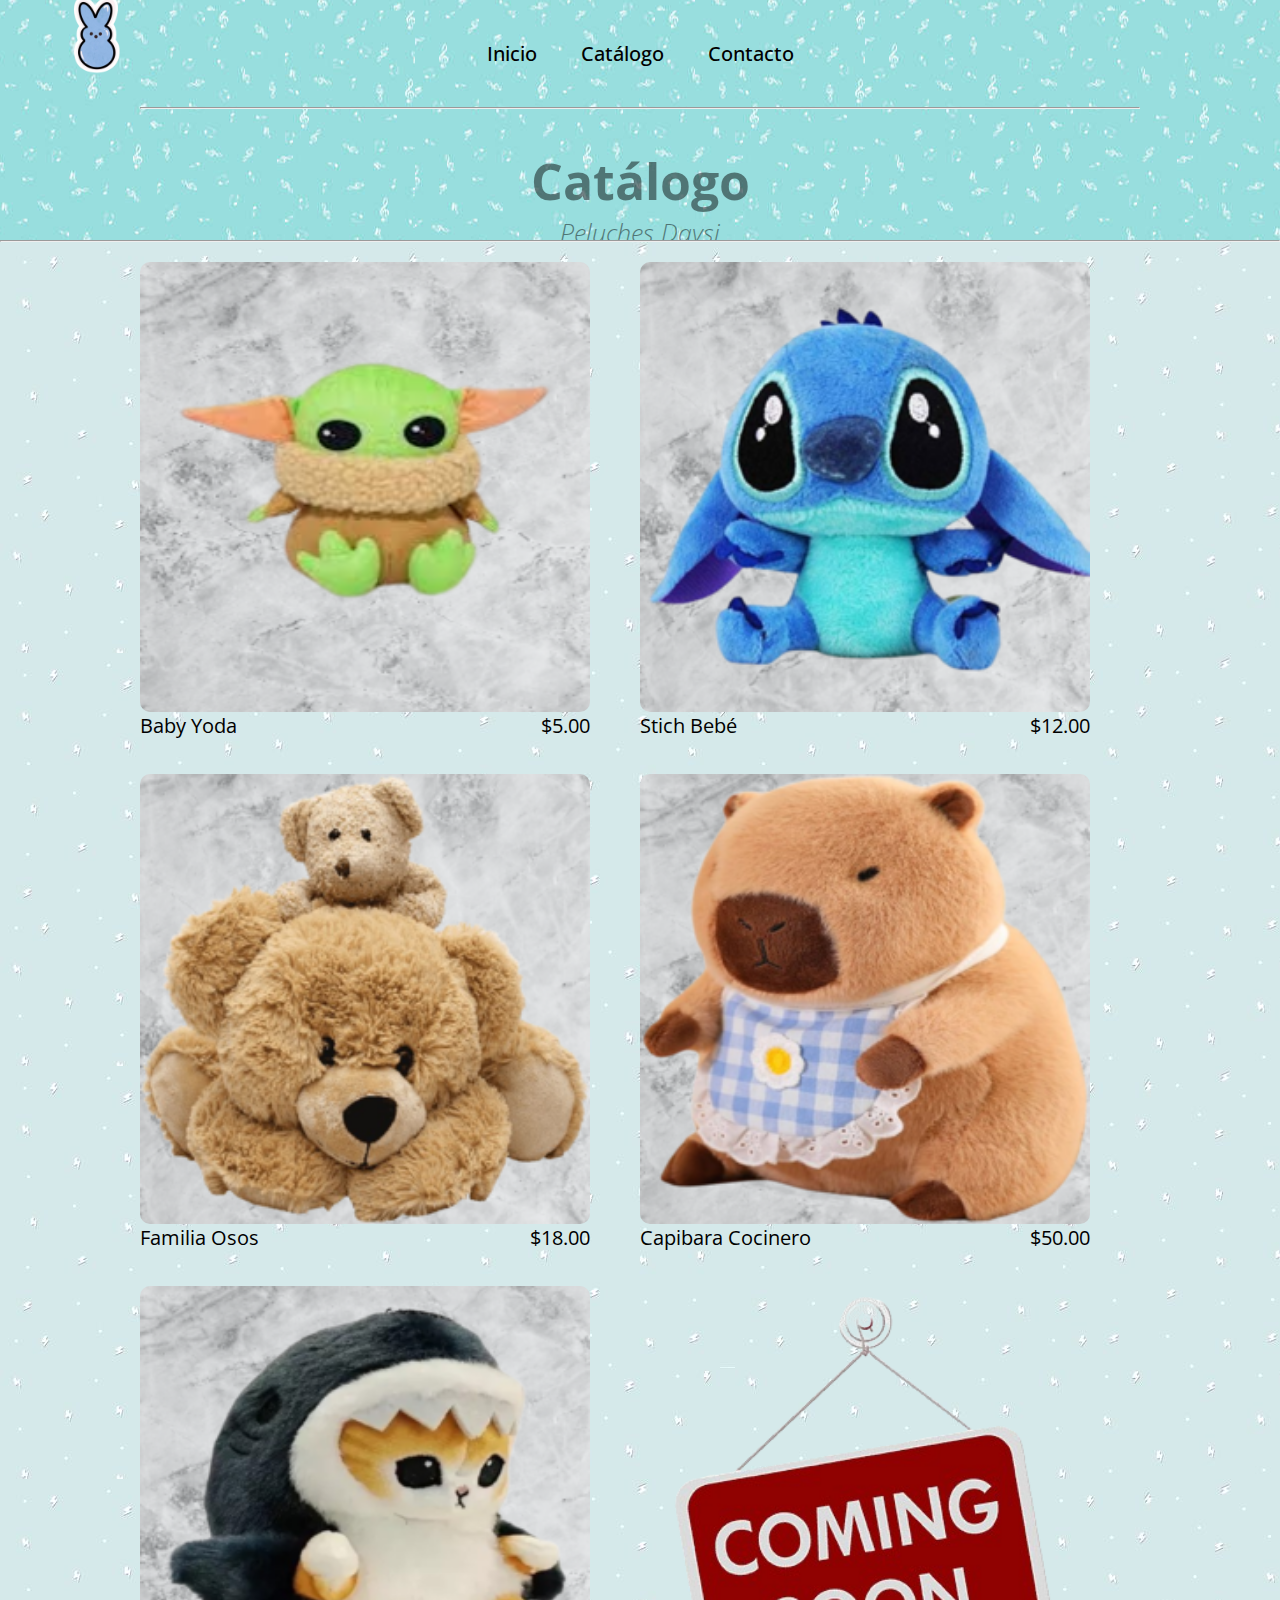
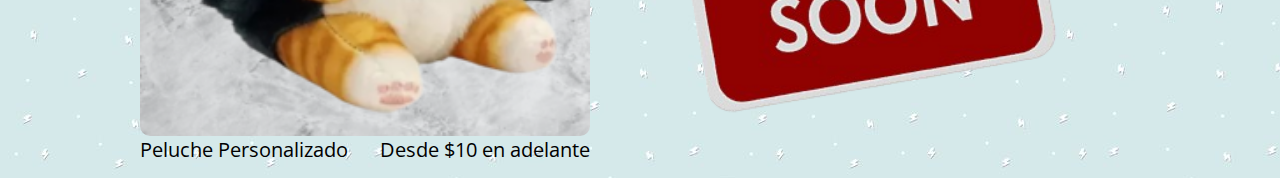
==== commit 453dfa2a: "proyy" ====
--- a/vistas/catalogo.html
+++ b/vistas/catalogo.html
@@ -24,14 +24,10 @@
         <div class="ikon">
             <a href="../index.html"><img src="../imagenes/icono.png" alt="Lorem Ipsum"></a>
         </div>
-        <div class="ikon">
-            <a href="../index.html"><img src="../imagenes/icono.png" alt="Lorem Ipsum"></a>
-        </div>
         <!--Inicio Header-->
         <div class="contenedor">
-            
             <nav class="menu">
-                <a href="../index.html" id="btn-acerca-de">Acerca de</a>
+                <a href="../index.html" id="btn-acerca-de">Inicio</a>
                 <a href="#" id="btn-catalogo">Catálogo</a>
                 <a href="./contactos.html" id="btn-contacto">Contacto</a>
                 <hr>
